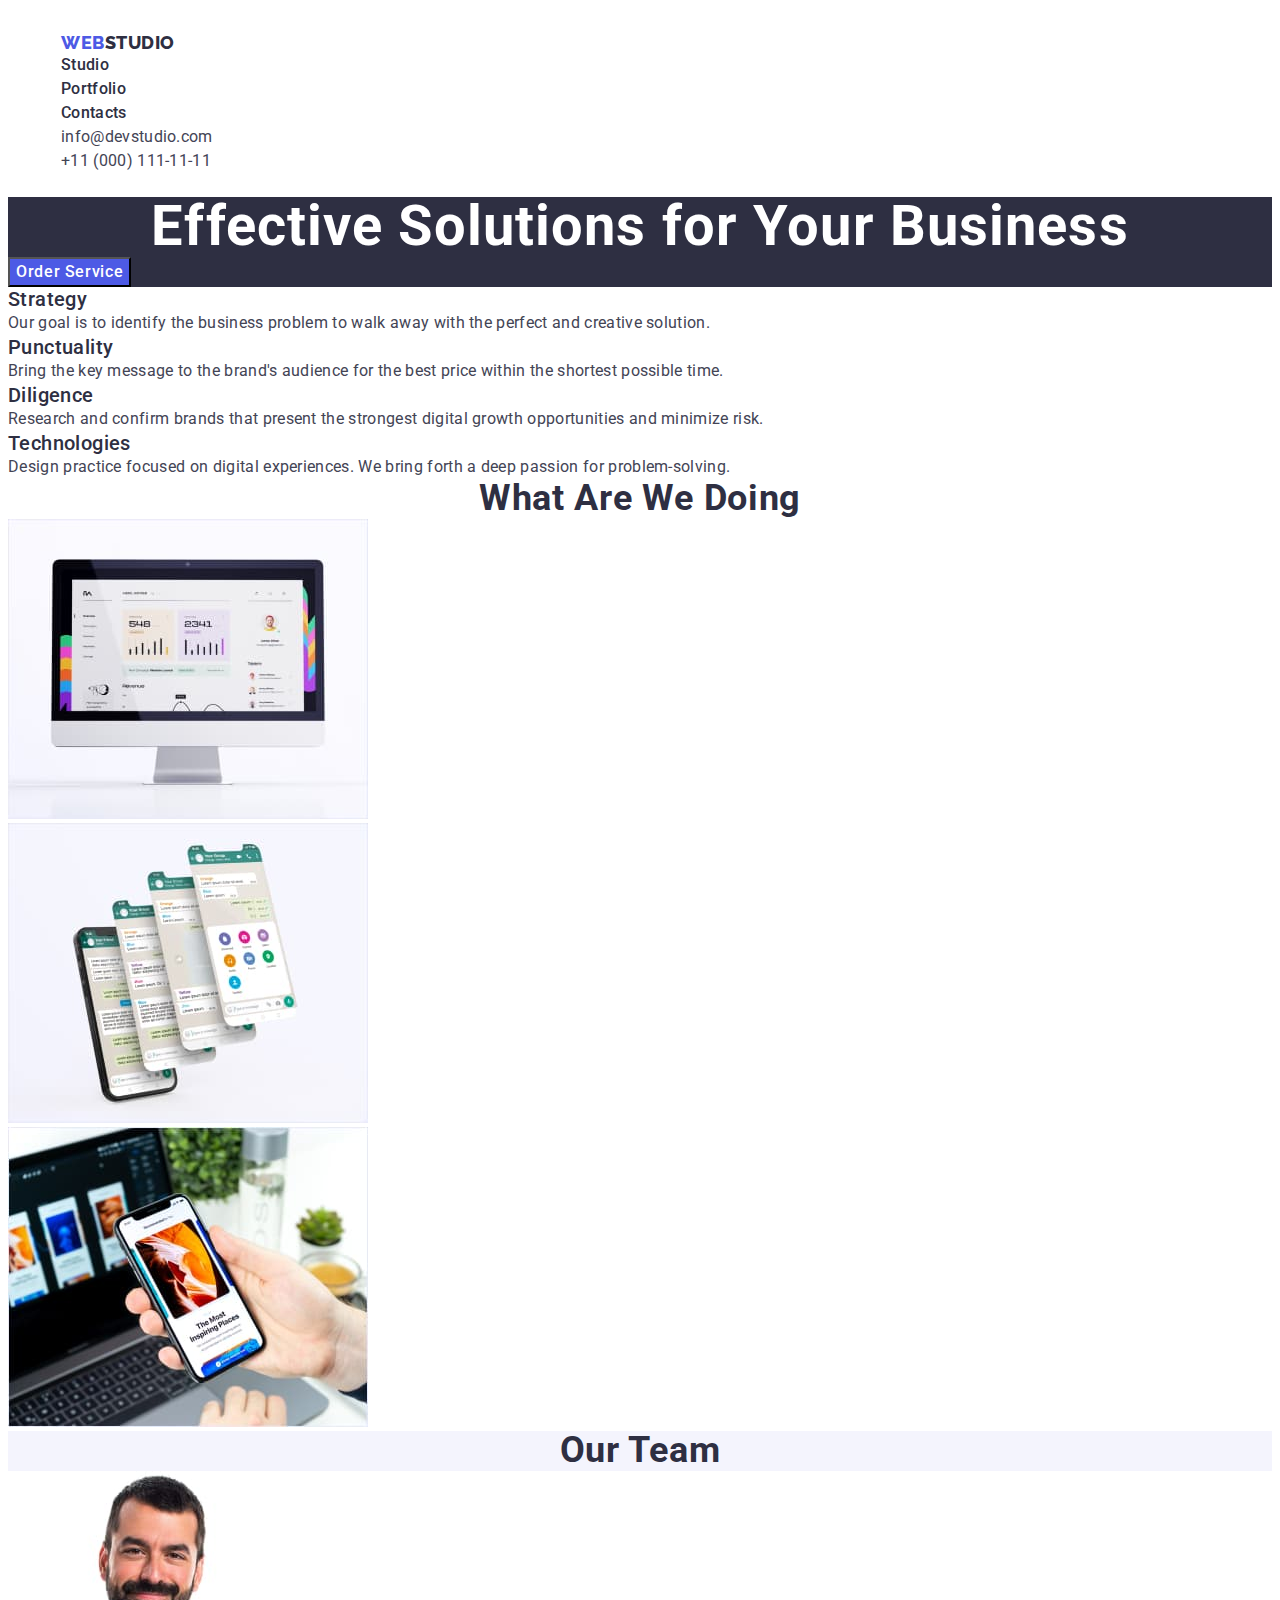
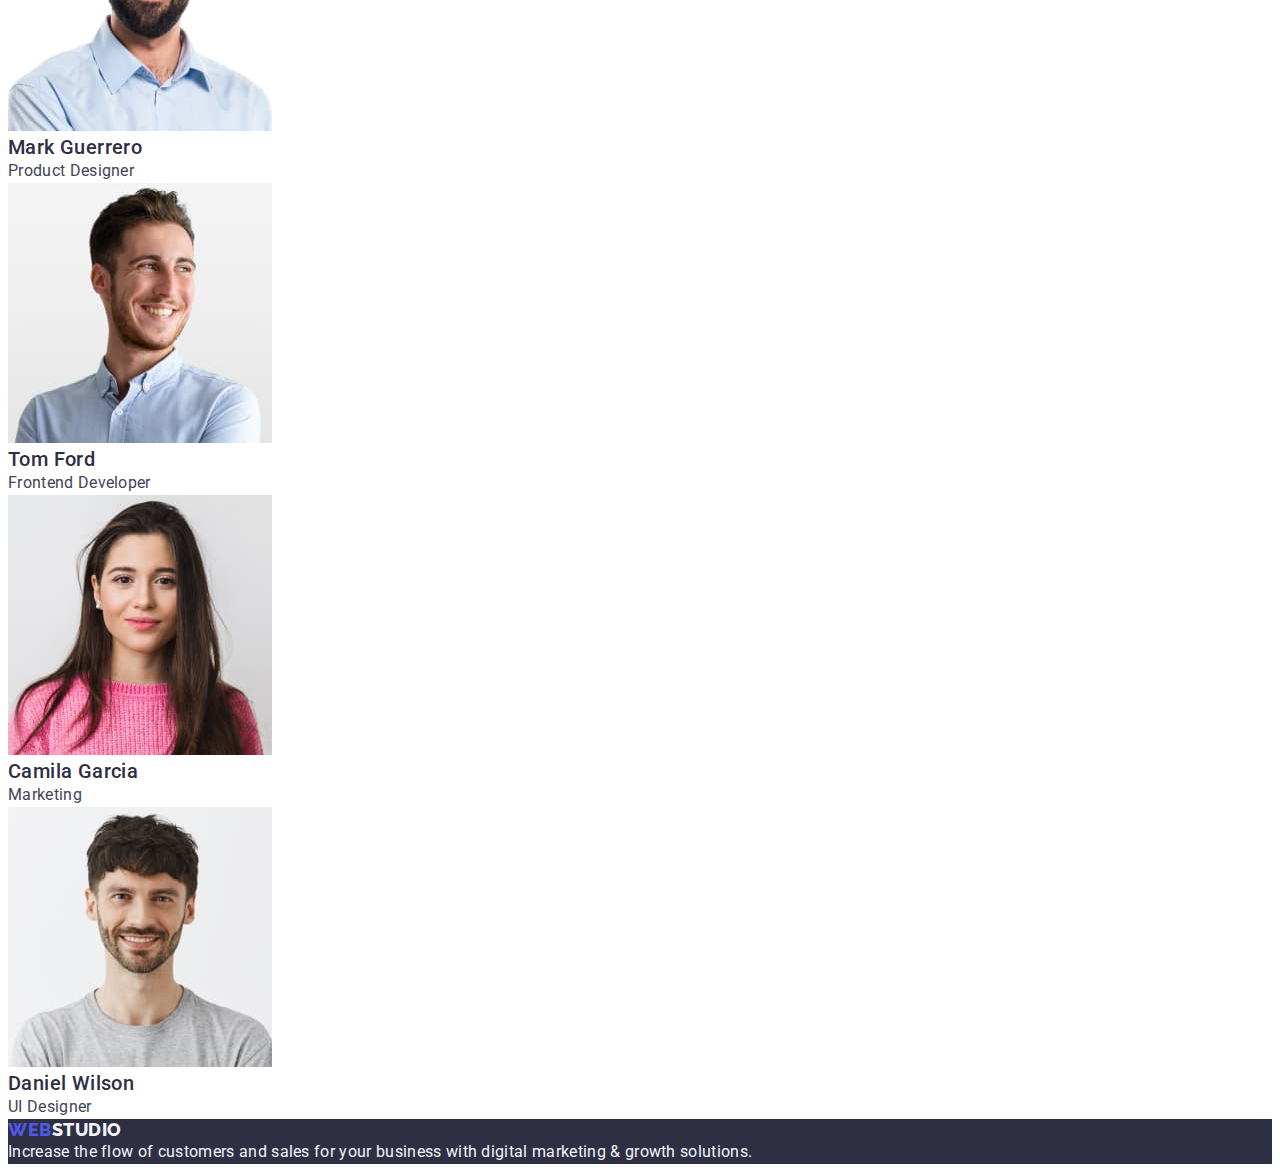
==== index.html @ 7350525e "start2" ====
<!DOCTYPE html>
<html lang="en">
<head>
    <meta charset="UTF-8">
    <meta http-equiv="X-UA-Compatible" content="IE=edge">
    <meta name="viewport" content="width=device-width, initial-scale=1.0">
    <link rel="preconnect" href="https://fonts.googleapis.com">
    <link rel="preconnect" href="https://fonts.gstatic.com" crossorigin>
    <link href="https://fonts.googleapis.com/css2?family=Raleway:wght@800&family=Roboto:wght@400;500;700&display=swap"
        rel="stylesheet">
    <title>Web Studio</title>
    <link rel="stylesheet" href="https://cdnjs.cloudflare.com/ajax/libs/modern-normalize/2.0.0/modern-normalize.min.css"
        integrity="sha512-4xo8blKMVCiXpTaLzQSLSw3KFOVPWhm/TRtuPVc4WG6kUgjH6J03IBuG7JZPkcWMxJ5huwaBpOpnwYElP/m6wg=="
        crossorigin="anonymous" referrerpolicy="no-referrer" />
    <link rel="stylesheet" href="./css/styles.css">
</head>
<body>
    <header class="header">
        <div class="container">
            <nav class="list">
            <a href="./index.html" class="header-logo link">Web<span class="header-logo-sp">Studio</span></a>
            <ul class="main-list list">
                <li class="header-menu-item link"><a class="header-menu link" href="./index.html">Studio</a></li>
                <li class="header-menu-item link"><a class="header-menu link" href="./portfolio.html">Portfolio</a></li>
                <li class="header-menu-item link"><a class="header-menu link" href="">Contacts</a></li>
            </ul>
            </nav>
            <address class="address">
            <ul class="list">
                <li class="header-address-item link"><a class="header-address link" href="mailto:info@devstudio.com">info@devstudio.com</a></li>
                <li class="header-address-item link"><a class="header-address link" href="tel:+110001111111">+11 (000) 111-11-11</a></li>
            </ul>
            </address>
        </div>
    </header>

    <main>
        <section class="hero">
            <h1 class="hero-title">Effective Solutions 
                for Your Business </h1>
            <button type="button" class="hero-btn">Order Service</button>
        </section>
        <section class="benefits">
            <h2 hidden>Our advantages</h2>
            <ul class="list">
                <li class="benefits-item">
                    <h3 class="benefits-subtitle">Strategy</h3>
                    <p class="benefits-item-text">Our goal is to identify the business
                    problem to walk away with the perfect and creative solution.</p>
                </li>
                <li class="benefits-item">
                    <h3 class="benefits-subtitle">Punctuality</h3>
                    <p class="benefits-item-text">Bring the key message to the brand's audience for the best price within the shortest possible time.</p>
                </li>
                <li class="benefits-item">
                    <h3 class="benefits-subtitle">Diligence</h3>
                    <p class="benefits-item-text">Research and confirm brands that present the strongest digital growth opportunities and minimize risk.</p>
                </li>
                <li class="benefits-item">
                    <h3 class="benefits-subtitle">Technologies</h3>
                    <p class="benefits-item-text">Design practice focused on digital experiences. We bring forth a deep passion for problem-solving.</p>
                </li>
            </ul>
        </section>
        <section>
            <h2 class="activity">What are we doing</h2>
            <ul class="list">
                <li><img src="./images/img1.jpg" alt="computer screen" width="360" height="300"/></li>
                <li><img src="./images/img2.jpg" alt="many smartphone windows" width="360" height="300"/></li>
                <li><img src="./images/img3.jpg" alt="smartphone screen" width="360" height="300"/></li>
            </ul>
        </section>
        <section class="team">
            <h2 class="team-title">Our Team</h2>
            <ul class="list">
                <li class="team-item">
                    <img src="./images/MarkGuerrero.jpg" alt="Mark Guerrero" width="264" height="260"/>
                        <h3 class="team-subtitle">Mark Guerrero</h3>
                        <p class="team-item-text">Product Designer</p>
                    
                </li>
                <li class="team-item">
                    <img src="./images/TomFord.jpg" alt="Tom Ford" width="264" height="260"/>
                        <h3 class="team-subtitle">Tom Ford</h3>
                        <p class="team-item-text">Frontend Developer</p>
                </li>
                <li class="team-item">
                    <img src="./images/CamilaGarcia.jpg" alt="Camila Garcia" width="264" height="260"/>
                        <h3 class="team-subtitle">Camila Garcia</h3>
                        <p class="team-item-text">Marketing</p>
                </li>
                <li class="team-item">
                    <img src="./images/DanielWilson.jpg" alt="Daniel Wilson" width="264" height="260"/>
                        <h3 class="team-subtitle">Daniel Wilson</h3>
                        <p class="team-item-text">UI Designer</p>
                </li>
            </ul>
        </section>
    </main>
    <footer class="footer">
        <a href="./index.html" class="footer-logo link">Web<span class="fotter-logo-sp">Studio</span></a>
        <p class="footer-text">
            Increase the flow of customers and sales for your business with digital marketing & growth solutions.
        </p>
    </footer>
</body>
</html>
---- css/styles.css ----
:root {
--title-color: #2E2F42;
--main-text-color: #434455;
--second-text-color: #ffffff;
--pressed-state: #404BBF;

}
p,h1,h2,h3,h4,h5,h6 {
    margin-top: 0;
    margin-bottom: 0;
}
body {
    font-family: 'Roboto', sans-serif;
    color: #434455;
    background-color:#FFFFFF;
}
a {
    text-decoration: none;
}
ul {
    list-style-type: none;
    margin-top: 0;
    margin-bottom: 0;
    padding-left: 0;
}
.link{
    text-decoration: none;
}
.list {
    list-style: none;
}
.container {
    width: 1158px;
    padding-left: 15px;
    padding-right: 15px;
    margin: 0 auto;
}
.header {
    padding-top: 24px;
    padding-bottom: 24px;
}
.header-logo {
    font-family: 'Raleway', sans-serif;
    font-style: normal;
    font-weight: 800;
    font-size: 18px;
    line-height: 1.17;
    letter-spacing: 0.03em;
    color: #4d5ae5;
    text-transform: uppercase;
}
.header-logo span {
    color: #2E2F42;
}
.header-menu-item {
    font-weight: 500;
    font-size: 16px;
    line-height: 1.5;
    letter-spacing: 0.02em;
    color: var(--title-color);
}
.header-menu-item:is(:hover, :focus) {
    color: var(--pressed-state);
}
.header-menu {
    color: var(--title-color);

}
.header-menu:is(:hover, :focus) {
    color: var(--pressed-state);
}
.address {
    font-style: normal;
}
.header-address{
    font-weight: 400;
    font-size: 16px;
    line-height: 1.5;
    letter-spacing: 0.02em;
    color: var(--main-text-color);
    font-style: normal;
}
.header-address:is(:hover, :focus){
    color: var(--pressed-state);
}
.hero {
    background-color: #2E2F42;
}

.hero-title {
        font-weight: 700;
        font-size: 56px;
        line-height: 1.07;
        letter-spacing: 0.02em;
        color: #FFFFFF;
        text-align: center;

}

.hero-btn {
       font-family: inherit;
        font-weight: 500;
        font-size: 16px;
        line-height: 1.5; 
        letter-spacing: 0.04em;
        color: #FFFFFF;
        cursor: pointer;
        text-align: center;
        background-color: #4D5AE5;
}
.hero-btn:is(:hover, :focus){
    background-color: #404BBF
}


.benefits-subtitle {        
        font-weight: 500;
        font-size: 20px;
        line-height: 1.2;
        letter-spacing: 0.02em;
        color: var(--title-color);
}

.benefits-item-text {
        font-size: 16px;
        line-height: 1.5;
        letter-spacing: 0.02em;
        color: var(--main-text-color);
}
.activity {
        font-weight: 700;
        font-size: 36px;
        line-height: 1.11;
        letter-spacing: 0.02em;
        color: var(--title-color);
        text-align: center;
        text-transform: capitalize;
}
.team {
    background-color: #F4F4FD
}

.team-title {
        font-weight: 700;
        font-size: 36px;
        line-height: 1.11;
        letter-spacing: 0.02em;
        color: var(--title-color);
        text-align: center;
        text-transform: capitalize;
}



.team-item {    background-color: #FFFFFF;}

.team-subtitle {
        font-weight: 500;
        font-size: 20px;
        line-height: 1.2;
        letter-spacing: 0.02em;
        color: var(--title-color);
}

.team-item-text {
        font-size: 16px;
        line-height: 1.5;
        letter-spacing: 0.02em;
        color: var(--main-text-color);
}
.footer{
        background-color: #2E2F42;
}
.footer-logo {
    font-family: 'Raleway', sans-serif;
    font-style: normal;
    font-weight: 800;
    font-size: 18px;
    line-height: 1.17;
    letter-spacing: 0.03em;
    color: #4D5AE5;
    text-transform: uppercase;
}
.footer-logo span{
    color: #F4F4FD;
}
.footer-text {
        font-size: 16px;
        line-height: 1.5;
        letter-spacing: 0.02em;
        color: #F4F4FD;
}

.categories-btn { 
        font-family: 'Roboto', sans-serif;
        font-style: normal;
        font-weight: 500;
        font-size: 16px;
        line-height: 1.5;
        letter-spacing: 0.04em;
        color: #4D5AE5;
        cursor: pointer;
        background-color: #F4F4FD;
    }
.categories-btn:is(:hover, :focus) {
    color: #FFFFFF;
    background-color:#404BBF;
}

.product-subtitle {
        font-weight: 500;
        font-size: 20px;
        line-height: 1.2;
        letter-spacing: 0.02em;
        color: var(--title-color);
}

.product-text {
        font-weight: 400;
        font-size: 16px;
        line-height: 1.5;
        letter-spacing: 0.02em;
        color: var(--main-text-color);
}
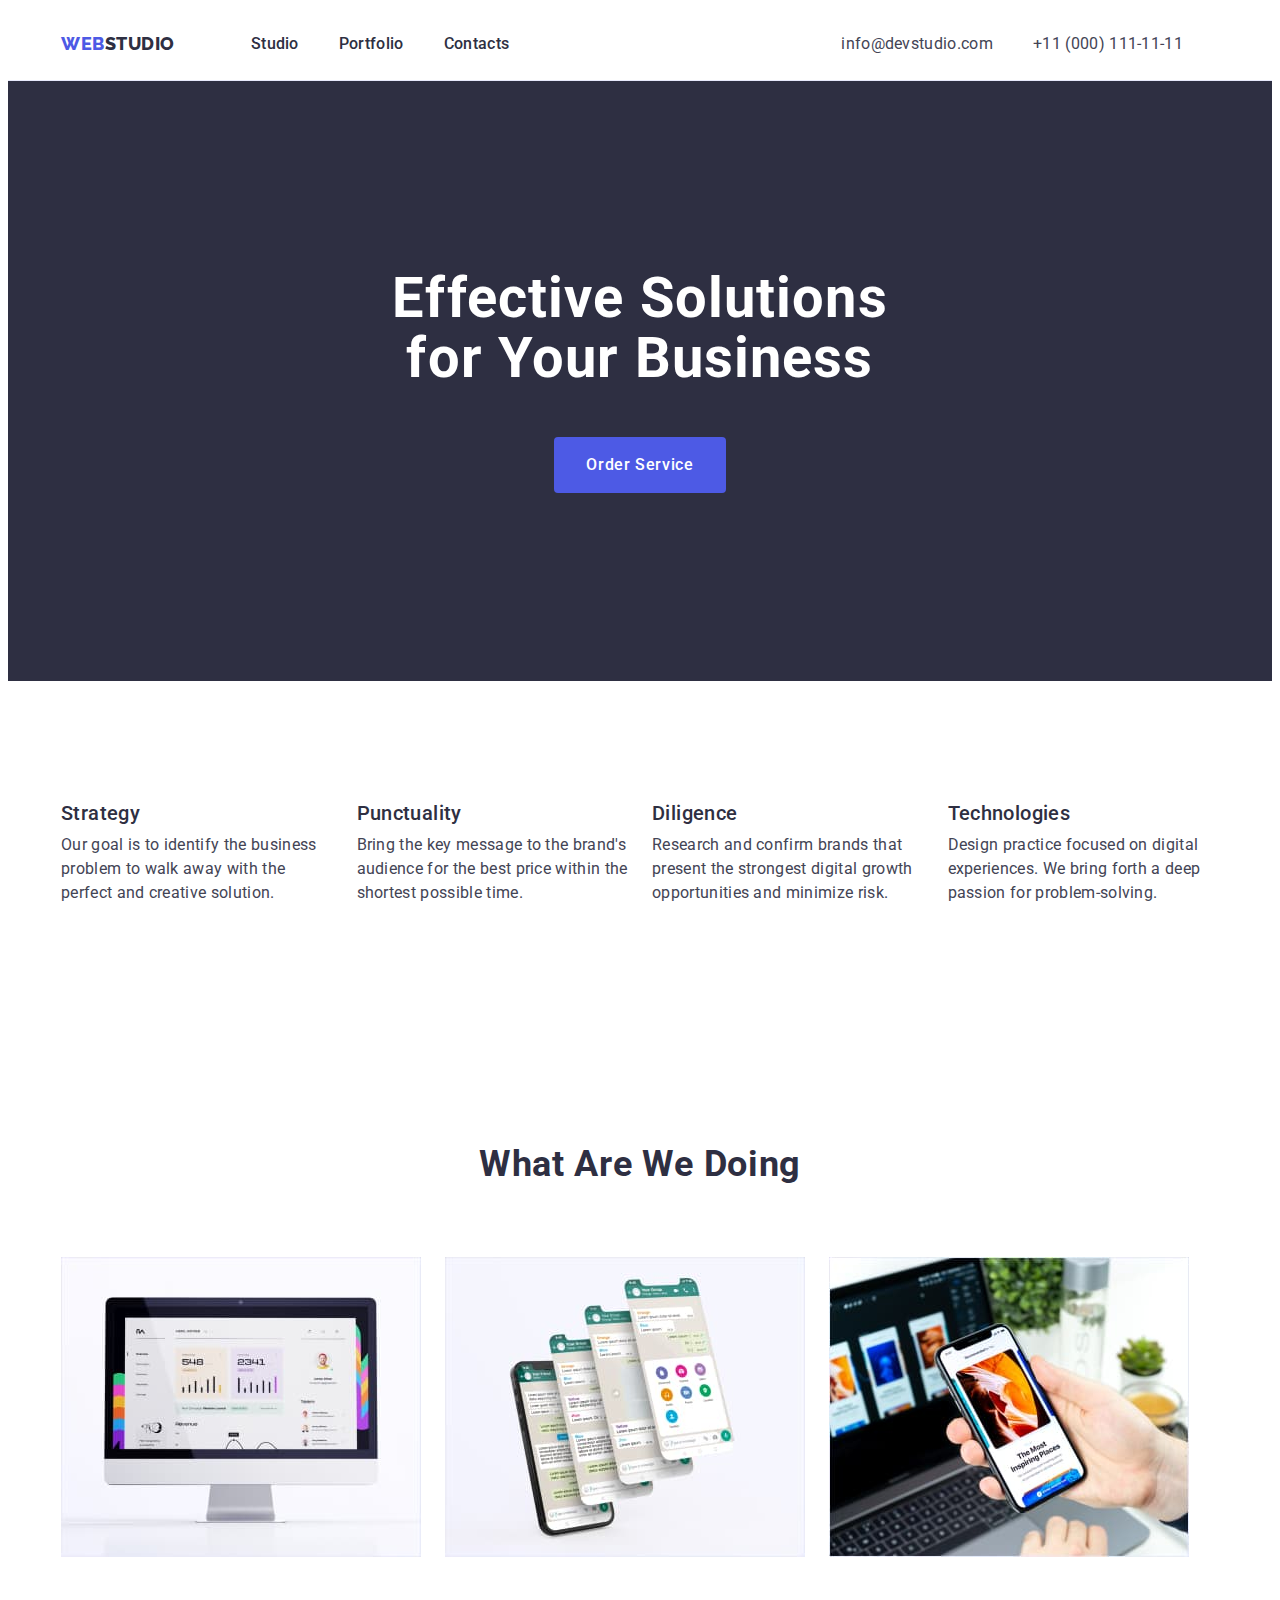
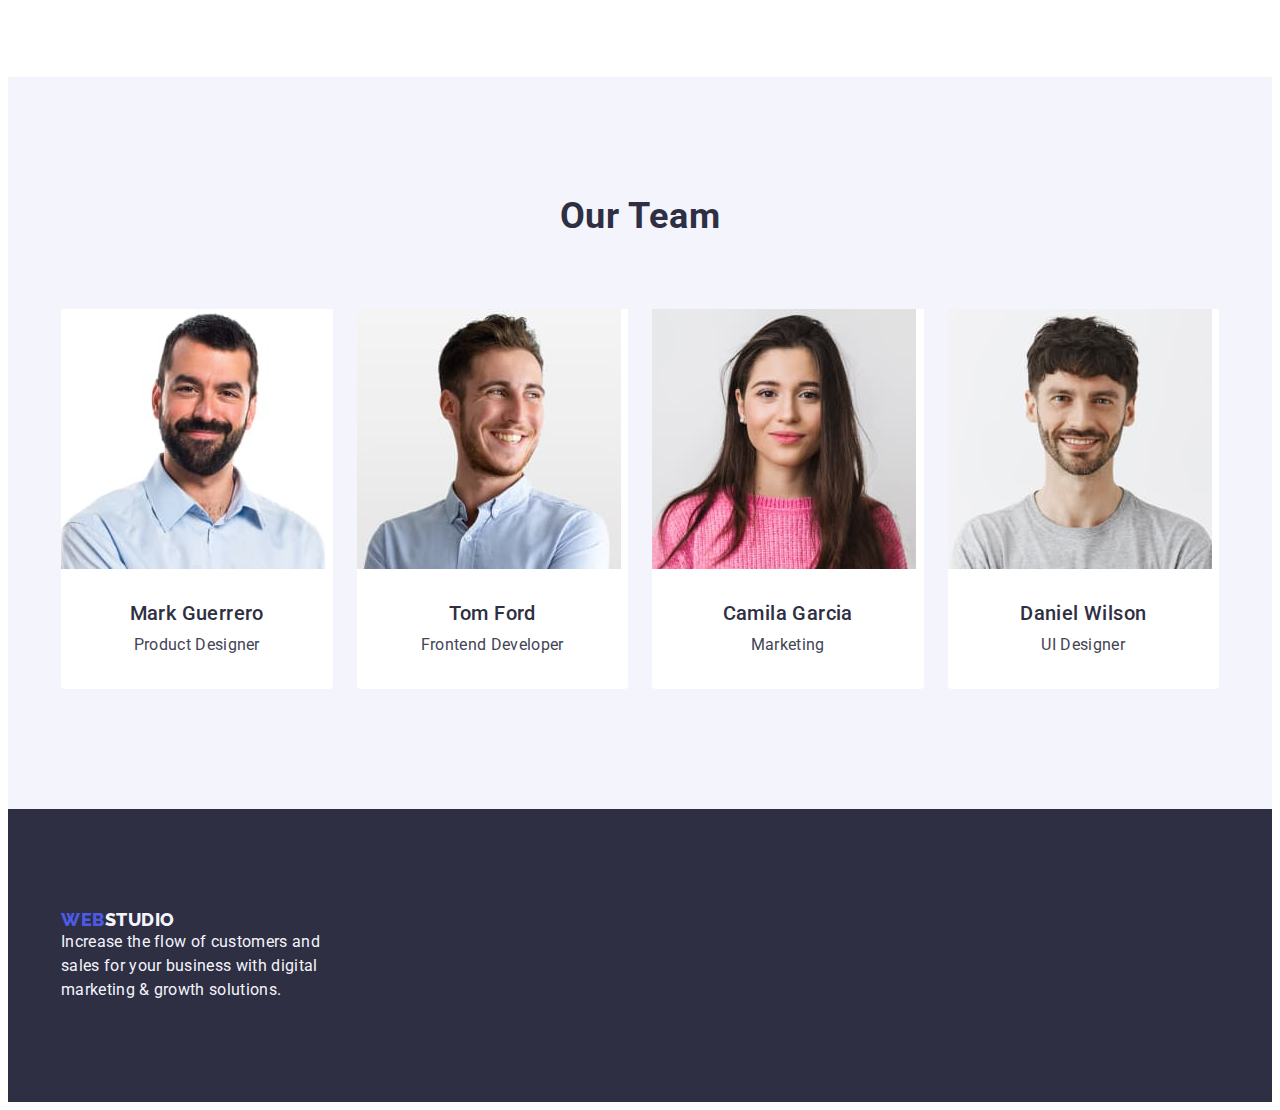
==== commit 6eb1c0e6: "first" ====
--- a/index.html
+++ b/index.html
@@ -16,8 +16,8 @@
 </head>
 <body>
     <header class="header">
-        <div class="container">
-            <nav class="list">
+        <div class="container header-container">
+            <nav class="header-navigation list">
             <a href="./index.html" class="header-logo link">Web<span class="header-logo-sp">Studio</span></a>
             <ul class="main-list list">
                 <li class="header-menu-item link"><a class="header-menu link" href="./index.html">Studio</a></li>
@@ -26,7 +26,7 @@
             </ul>
             </nav>
             <address class="address">
-            <ul class="list">
+            <ul class="address-list list">
                 <li class="header-address-item link"><a class="header-address link" href="mailto:info@devstudio.com">info@devstudio.com</a></li>
                 <li class="header-address-item link"><a class="header-address link" href="tel:+110001111111">+11 (000) 111-11-11</a></li>
             </ul>
@@ -36,72 +36,81 @@
 
     <main>
         <section class="hero">
-            <h1 class="hero-title">Effective Solutions 
-                for Your Business </h1>
-            <button type="button" class="hero-btn">Order Service</button>
+            <div class="container hero-container">
+                <h1 class="hero-title">Effective Solutions for Your Business </h1>
+                <button type="button" class="hero-btn">Order Service</button>
+            </div>
         </section>
         <section class="benefits">
-            <h2 hidden>Our advantages</h2>
-            <ul class="list">
-                <li class="benefits-item">
-                    <h3 class="benefits-subtitle">Strategy</h3>
-                    <p class="benefits-item-text">Our goal is to identify the business
-                    problem to walk away with the perfect and creative solution.</p>
-                </li>
-                <li class="benefits-item">
-                    <h3 class="benefits-subtitle">Punctuality</h3>
-                    <p class="benefits-item-text">Bring the key message to the brand's audience for the best price within the shortest possible time.</p>
-                </li>
-                <li class="benefits-item">
-                    <h3 class="benefits-subtitle">Diligence</h3>
-                    <p class="benefits-item-text">Research and confirm brands that present the strongest digital growth opportunities and minimize risk.</p>
-                </li>
-                <li class="benefits-item">
-                    <h3 class="benefits-subtitle">Technologies</h3>
-                    <p class="benefits-item-text">Design practice focused on digital experiences. We bring forth a deep passion for problem-solving.</p>
-                </li>
-            </ul>
+            <div class="container">
+                <h2 hidden>Our advantages</h2>
+                <ul class="benefits-list list">
+                    <li class="benefits-item">
+                        <h3 class="benefits-subtitle">Strategy</h3>
+                        <p class="benefits-item-text">Our goal is to identify the business
+                        problem to walk away with the perfect and creative solution.</p>
+                    </li>
+                    <li class="benefits-item">
+                        <h3 class="benefits-subtitle">Punctuality</h3>
+                        <p class="benefits-item-text">Bring the key message to the brand's audience for the best price within the shortest possible time.</p>
+                    </li>
+                    <li class="benefits-item">
+                        <h3 class="benefits-subtitle">Diligence</h3>
+                        <p class="benefits-item-text">Research and confirm brands that present the strongest digital growth opportunities and minimize risk.</p>
+                    </li>
+                    <li class="benefits-item">
+                        <h3 class="benefits-subtitle">Technologies</h3>
+                        <p class="benefits-item-text">Design practice focused on digital experiences. We bring forth a deep passion for problem-solving.</p>
+                    </li>
+                </ul>
+            </div>
         </section>
-        <section>
-            <h2 class="activity">What are we doing</h2>
-            <ul class="list">
-                <li><img src="./images/img1.jpg" alt="computer screen" width="360" height="300"/></li>
-                <li><img src="./images/img2.jpg" alt="many smartphone windows" width="360" height="300"/></li>
-                <li><img src="./images/img3.jpg" alt="smartphone screen" width="360" height="300"/></li>
-            </ul>
+        <section class="our-activity">
+            <div class="container">
+                <h2 class="activity">What are we doing</h2>
+                <ul class="activity-list list">
+                    <li class="activity-item"><img src="./images/img1.jpg" alt="computer screen" width="360" height="300"/></li>
+                    <li class="activity-item"><img src="./images/img2.jpg" alt="many smartphone windows" width="360" height="300"/></li>
+                    <li class="activity-item"><img src="./images/img3.jpg" alt="smartphone screen" width="360" height="300"/></li>
+                </ul>
+            </div>
         </section>
         <section class="team">
-            <h2 class="team-title">Our Team</h2>
-            <ul class="list">
-                <li class="team-item">
-                    <img src="./images/MarkGuerrero.jpg" alt="Mark Guerrero" width="264" height="260"/>
-                        <h3 class="team-subtitle">Mark Guerrero</h3>
-                        <p class="team-item-text">Product Designer</p>
-                    
-                </li>
-                <li class="team-item">
-                    <img src="./images/TomFord.jpg" alt="Tom Ford" width="264" height="260"/>
-                        <h3 class="team-subtitle">Tom Ford</h3>
-                        <p class="team-item-text">Frontend Developer</p>
-                </li>
-                <li class="team-item">
-                    <img src="./images/CamilaGarcia.jpg" alt="Camila Garcia" width="264" height="260"/>
-                        <h3 class="team-subtitle">Camila Garcia</h3>
-                        <p class="team-item-text">Marketing</p>
-                </li>
-                <li class="team-item">
-                    <img src="./images/DanielWilson.jpg" alt="Daniel Wilson" width="264" height="260"/>
-                        <h3 class="team-subtitle">Daniel Wilson</h3>
-                        <p class="team-item-text">UI Designer</p>
-                </li>
-            </ul>
+            <div class="container">
+                <h2 class="team-title">Our Team</h2>
+                <ul class="team-list list">
+                    <li class="team-item">
+                        <img src="./images/MarkGuerrero.jpg" alt="Mark Guerrero" width="264" height="260"/>
+                            <h3 class="team-subtitle">Mark Guerrero</h3>
+                            <p class="team-item-text">Product Designer</p>
+                        
+                    </li>
+                    <li class="team-item">
+                        <img src="./images/TomFord.jpg" alt="Tom Ford" width="264" height="260"/>
+                            <h3 class="team-subtitle">Tom Ford</h3>
+                            <p class="team-item-text">Frontend Developer</p>
+                    </li>
+                    <li class="team-item">
+                        <img src="./images/CamilaGarcia.jpg" alt="Camila Garcia" width="264" height="260"/>
+                            <h3 class="team-subtitle">Camila Garcia</h3>
+                            <p class="team-item-text">Marketing</p>
+                    </li>
+                    <li class="team-item">
+                        <img src="./images/DanielWilson.jpg" alt="Daniel Wilson" width="264" height="260"/>
+                            <h3 class="team-subtitle">Daniel Wilson</h3>
+                            <p class="team-item-text">UI Designer</p>
+                    </li>
+                </ul>
+            </div>
         </section>
     </main>
     <footer class="footer">
-        <a href="./index.html" class="footer-logo link">Web<span class="fotter-logo-sp">Studio</span></a>
-        <p class="footer-text">
-            Increase the flow of customers and sales for your business with digital marketing & growth solutions.
-        </p>
+        <div class="container">
+            <a href="./index.html" class="footer-logo link">Web<span class="fotter-logo-sp">Studio</span></a>
+            <p class="footer-text">
+                Increase the flow of customers and sales for your business with digital marketing & growth solutions.
+            </p>
+        </div>
     </footer>
 </body>
 </html>--- a/css/styles.css
+++ b/css/styles.css
@@ -29,6 +29,9 @@
 .list {
     list-style: none;
 }
+img {
+    display: block;
+}
 .container {
     width: 1158px;
     padding-left: 15px;
@@ -38,6 +41,7 @@
 .header {
     padding-top: 24px;
     padding-bottom: 24px;
+    border-bottom: 1px solid #E7E9FC;
 }
 .header-logo {
     font-family: 'Raleway', sans-serif;
@@ -48,9 +52,24 @@
     letter-spacing: 0.03em;
     color: #4d5ae5;
     text-transform: uppercase;
+    margin-right: 76px;
 }
 .header-logo span {
     color: #2E2F42;
+}
+.main-list {
+    display: flex;
+    gap: 40px;
+}
+.header-container {
+    display: flex;
+    align-items: center;
+
+}
+.header-navigation {
+    display: flex;
+    align-items: center;
+justify-content:space-between;
 }
 .header-menu-item {
     font-weight: 500;
@@ -71,6 +90,12 @@
 }
 .address {
     font-style: normal;
+    margin-left: 332px;
+}
+.address-list {
+    display: flex;
+    gap: 40px;
+
 }
 .header-address{
     font-weight: 400;
@@ -84,9 +109,10 @@
     color: var(--pressed-state);
 }
 .hero {
-    background-color: #2E2F42;
-}
-
+background-color: #2E2F42;
+text-align: center;
+padding: 188px 0;
+}
 .hero-title {
         font-weight: 700;
         font-size: 56px;
@@ -94,6 +120,10 @@
         letter-spacing: 0.02em;
         color: #FFFFFF;
         text-align: center;
+        max-width: 496px ;
+        margin-bottom: 48px;
+        margin-left: auto;
+        margin-right: auto;
 
 }
 
@@ -107,25 +137,42 @@
         cursor: pointer;
         text-align: center;
         background-color: #4D5AE5;
+        border-radius: 4px;
+        border: none;
+        padding: 16px 32px;
 }
 .hero-btn:is(:hover, :focus){
     background-color: #404BBF
 }
-
-
+.benefits {
+    padding-top: 120px;
+    padding-bottom: 120px;
+}
+.benefits-list {
+    display: flex;
+    gap: 24px;
+}
 .benefits-subtitle {        
         font-weight: 500;
         font-size: 20px;
         line-height: 1.2;
         letter-spacing: 0.02em;
         color: var(--title-color);
-}
-
+        margin-bottom: 8px;
+}
+.benefits-item {
+    width: calc((100% - 72px) /4);
+}
 .benefits-item-text {
         font-size: 16px;
         line-height: 1.5;
         letter-spacing: 0.02em;
         color: var(--main-text-color);
+}
+.our-activity{
+    padding-top: 120px;
+    padding-bottom: 120px;
+    
 }
 .activity {
         font-weight: 700;
@@ -135,9 +182,19 @@
         color: var(--title-color);
         text-align: center;
         text-transform: capitalize;
+        margin-bottom: 72px;
+}
+.activity-list {
+    display: flex;
+    gap:24px;
+}
+.activity.item {
+    width: calc((100% - 24px *2) /3);
 }
 .team {
-    background-color: #F4F4FD
+    background-color: #F4F4FD;
+    padding-bottom: 120px;
+    padding-top: 120px;
 }
 
 .team-title {
@@ -148,28 +205,45 @@
         color: var(--title-color);
         text-align: center;
         text-transform: capitalize;
-}
-
-
-
-.team-item {    background-color: #FFFFFF;}
+        margin-bottom: 72px;
+}
+.team-list {
+    display: flex;
+    gap: 24px;
+}
+
+
+.team-item { 
+       background-color: #FFFFFF;
+       width: calc((100% - 24px * 3) / 4);
+        border-radius: 0px 0px 4px 4px;
+    }
+       
 
 .team-subtitle {
         font-weight: 500;
         font-size: 20px;
         line-height: 1.2;
         letter-spacing: 0.02em;
-        color: var(--title-color);
+        text-align: center;
+        color: var(--title-color);
+        padding-top: 32px;
+        padding-bottom: 8px;
+
 }
 
 .team-item-text {
         font-size: 16px;
         line-height: 1.5;
         letter-spacing: 0.02em;
+        text-align: center;
         color: var(--main-text-color);
+        padding-bottom: 32px;
 }
 .footer{
         background-color: #2E2F42;
+        padding-top: 100px;
+        padding-bottom: 100px;
 }
 .footer-logo {
     font-family: 'Raleway', sans-serif;
@@ -180,6 +254,7 @@
     letter-spacing: 0.03em;
     color: #4D5AE5;
     text-transform: uppercase;
+    padding-bottom: 16px;
 }
 .footer-logo span{
     color: #F4F4FD;
@@ -189,8 +264,17 @@
         line-height: 1.5;
         letter-spacing: 0.02em;
         color: #F4F4FD;
-}
-
+        max-width: 264px;
+}
+.categories {
+    padding-top: 96px;
+    padding-bottom: 120px;
+}
+.categories-list {
+    display: flex;
+    gap: 24px;
+    justify-content: center;
+}
 .categories-btn { 
         font-family: 'Roboto', sans-serif;
         font-style: normal;
@@ -201,18 +285,33 @@
         color: #4D5AE5;
         cursor: pointer;
         background-color: #F4F4FD;
+        border: 1px solid #E7E9FC;
+        border-radius: 4px;
+        padding: 12px 24px;
     }
 .categories-btn:is(:hover, :focus) {
     color: #FFFFFF;
     background-color:#404BBF;
 }
-
+.cateries-photo {
+    display: flex;
+    flex-wrap: wrap;
+    gap: 24px;
+    padding-top: 72px;
+}
+.categoties-link {
+    width: calc((100% - 24px * 2) / 3);
+    border: 1px solid #E7E9FC;
+}
 .product-subtitle {
         font-weight: 500;
         font-size: 20px;
         line-height: 1.2;
         letter-spacing: 0.02em;
         color: var(--title-color);
+        padding-top: 32px;
+        padding-bottom: 8px;
+        padding-left: 16px;
 }
 
 .product-text {
@@ -221,5 +320,7 @@
         line-height: 1.5;
         letter-spacing: 0.02em;
         color: var(--main-text-color);
-}
-
+        padding-bottom: 32px;
+        padding-left: 16px;
+}
+
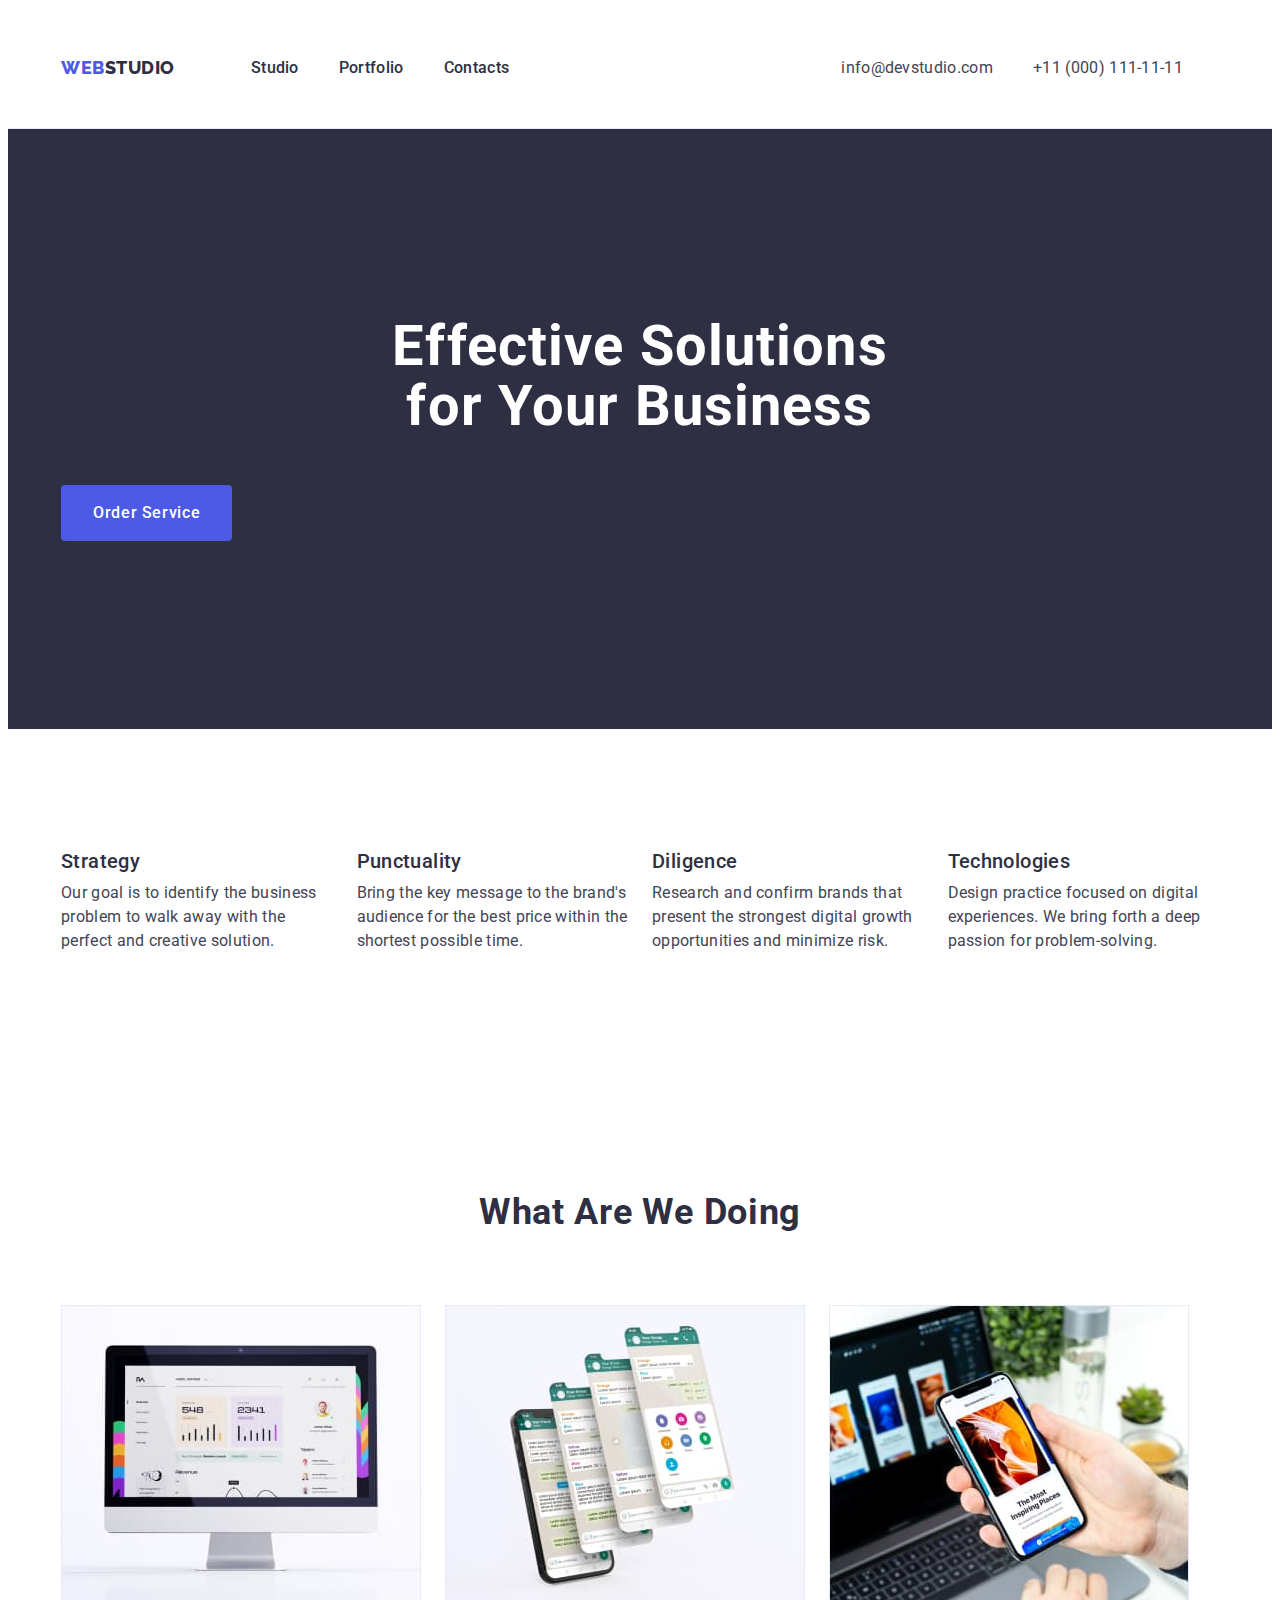
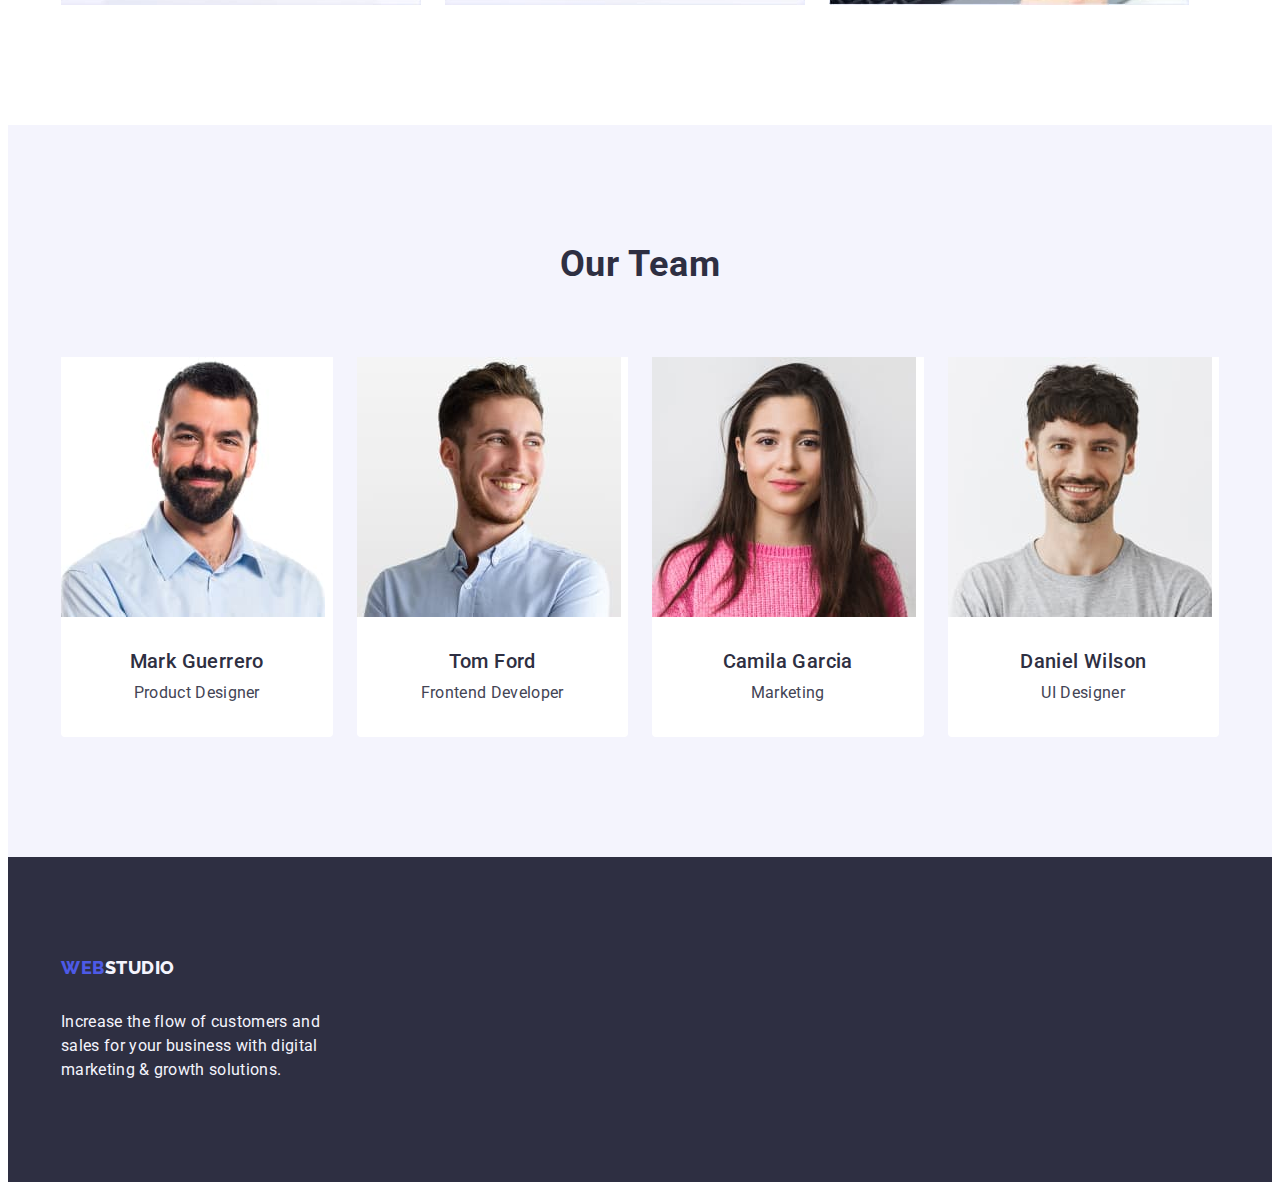
==== commit c59dc057: "2" ====
--- a/index.html
+++ b/index.html
@@ -43,7 +43,7 @@
         </section>
         <section class="benefits">
             <div class="container">
-                <h2 hidden>Our advantages</h2>
+                <h2 hidden class="advantages">Our advantages</h2>
                 <ul class="benefits-list list">
                     <li class="benefits-item">
                         <h3 class="benefits-subtitle">Strategy</h3>
--- a/css/styles.css
+++ b/css/styles.css
@@ -60,6 +60,7 @@
 .main-list {
     display: flex;
     gap: 40px;
+    padding: 24px 0 24px;
 }
 .header-container {
     display: flex;
@@ -77,6 +78,7 @@
     line-height: 1.5;
     letter-spacing: 0.02em;
     color: var(--title-color);
+
 }
 .header-menu-item:is(:hover, :focus) {
     color: var(--pressed-state);
@@ -140,9 +142,14 @@
         border-radius: 4px;
         border: none;
         padding: 16px 32px;
+        display: block;
+        min-width: 169px;
 }
 .hero-btn:is(:hover, :focus){
     background-color: #404BBF
+}
+.advantages {
+    visibility: hidden;
 }
 .benefits {
     padding-top: 120px;
@@ -255,6 +262,8 @@
     color: #4D5AE5;
     text-transform: uppercase;
     padding-bottom: 16px;
+    display: inline-block;
+    margin-bottom: 16px;
 }
 .footer-logo span{
     color: #F4F4FD;
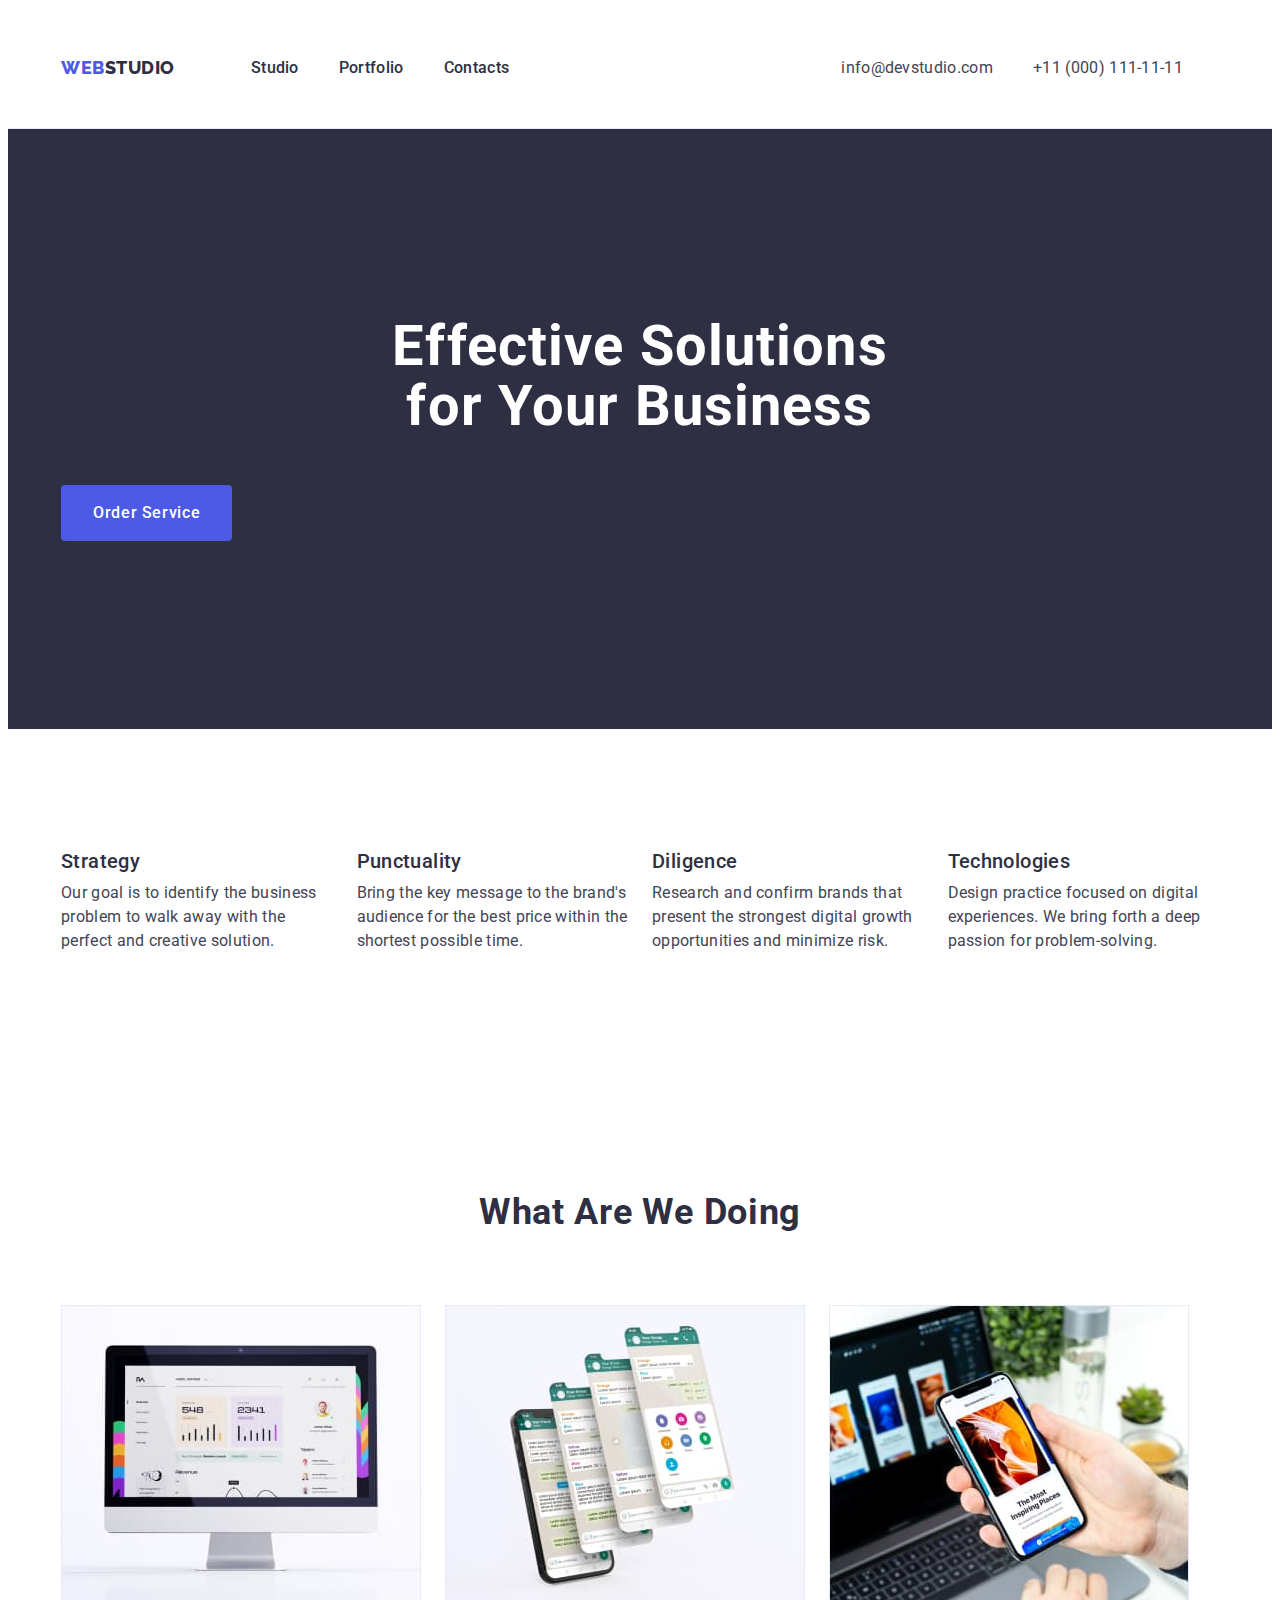
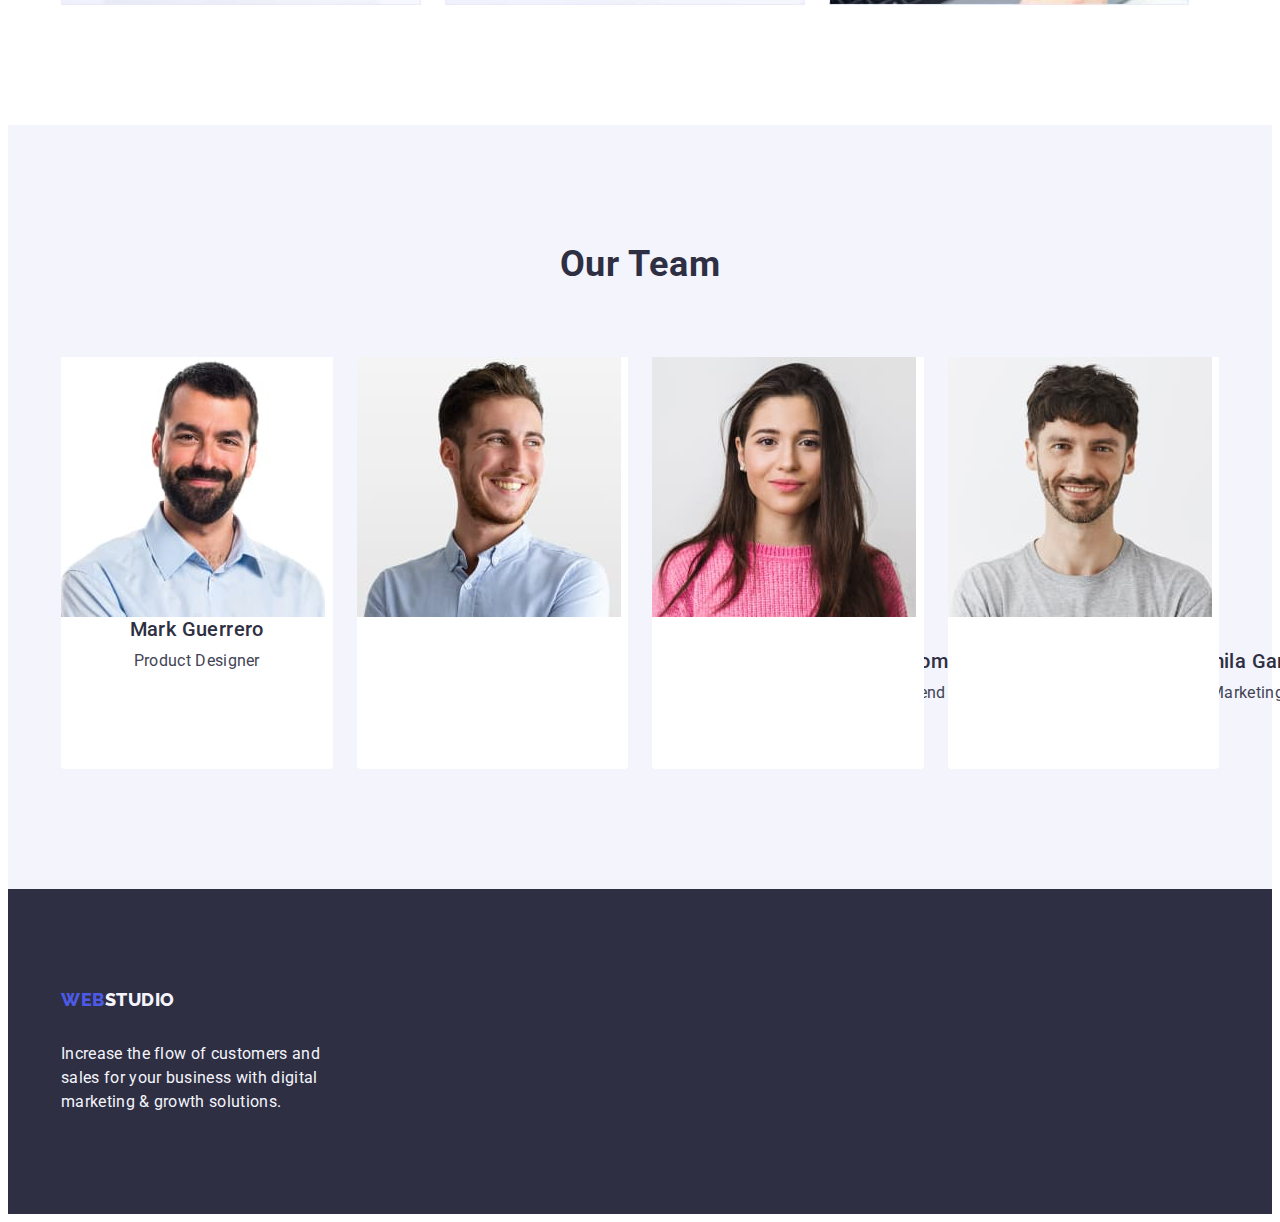
==== commit b75ba30d: "3" ====
--- a/index.html
+++ b/index.html
@@ -87,18 +87,24 @@
                     </li>
                     <li class="team-item">
                         <img src="./images/TomFord.jpg" alt="Tom Ford" width="264" height="260"/>
-                            <h3 class="team-subtitle">Tom Ford</h3>
-                            <p class="team-item-text">Frontend Developer</p>
+                            <div class="container-team container">
+                                <h3 class="team-subtitle">Tom Ford</h3>
+                                <p class="team-item-text">Frontend Developer</p>
+                            </div>
                     </li>
                     <li class="team-item">
                         <img src="./images/CamilaGarcia.jpg" alt="Camila Garcia" width="264" height="260"/>
-                            <h3 class="team-subtitle">Camila Garcia</h3>
-                            <p class="team-item-text">Marketing</p>
+                            <div class="container-team container">
+                                <h3 class="team-subtitle">Camila Garcia</h3>
+                                <p class="team-item-text">Marketing</p>
+                            </div>
                     </li>
                     <li class="team-item">
                         <img src="./images/DanielWilson.jpg" alt="Daniel Wilson" width="264" height="260"/>
-                            <h3 class="team-subtitle">Daniel Wilson</h3>
-                            <p class="team-item-text">UI Designer</p>
+                            <div class="container-team container">
+                                <h3 class="team-subtitle">Daniel Wilson</h3>
+                                <p class="team-item-text">UI Designer</p>
+                            </div>
                     </li>
                 </ul>
             </div>
--- a/css/styles.css
+++ b/css/styles.css
@@ -225,7 +225,9 @@
        width: calc((100% - 24px * 3) / 4);
         border-radius: 0px 0px 4px 4px;
     }
-       
+.container-team {
+    padding: 32px 16px;
+}
 
 .team-subtitle {
         font-weight: 500;
@@ -234,8 +236,8 @@
         letter-spacing: 0.02em;
         text-align: center;
         color: var(--title-color);
-        padding-top: 32px;
-        padding-bottom: 8px;
+        margin-bottom: 8px;
+
 
 }
 
@@ -275,6 +277,9 @@
         color: #F4F4FD;
         max-width: 264px;
 }
+.categories-main {
+    visibility: hidden;
+}
 .categories {
     padding-top: 96px;
     padding-bottom: 120px;
@@ -283,6 +288,7 @@
     display: flex;
     gap: 24px;
     justify-content: center;
+    margin-bottom: 72px;
 }
 .categories-btn { 
         font-family: 'Roboto', sans-serif;
@@ -298,6 +304,11 @@
         border-radius: 4px;
         padding: 12px 24px;
     }
+.categories-btn:is(:hover, :focus){
+    border: 1px solid transparen;
+}
+
+
 .categories-btn:is(:hover, :focus) {
     color: #FFFFFF;
     background-color:#404BBF;
@@ -307,6 +318,7 @@
     flex-wrap: wrap;
     gap: 24px;
     padding-top: 72px;
+    row-gap: 48px;
 }
 .categoties-link {
     width: calc((100% - 24px * 2) / 3);
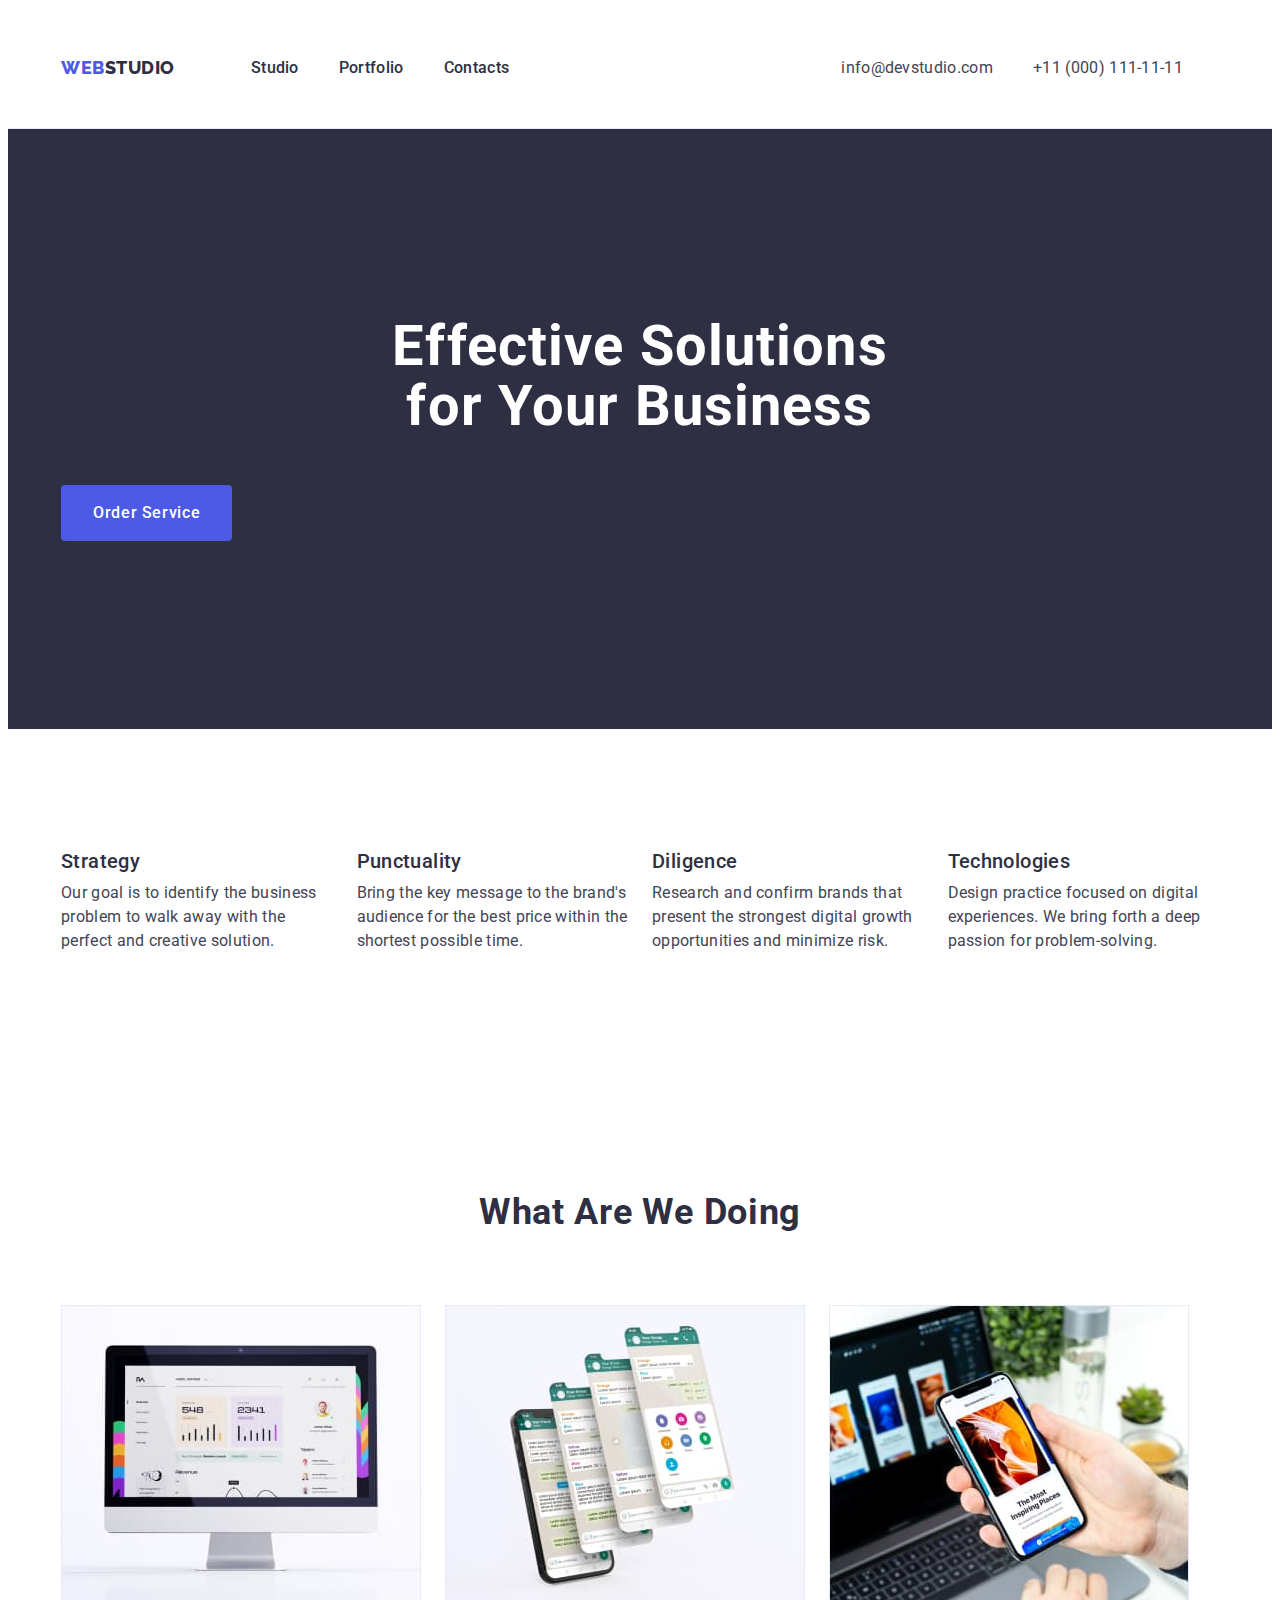
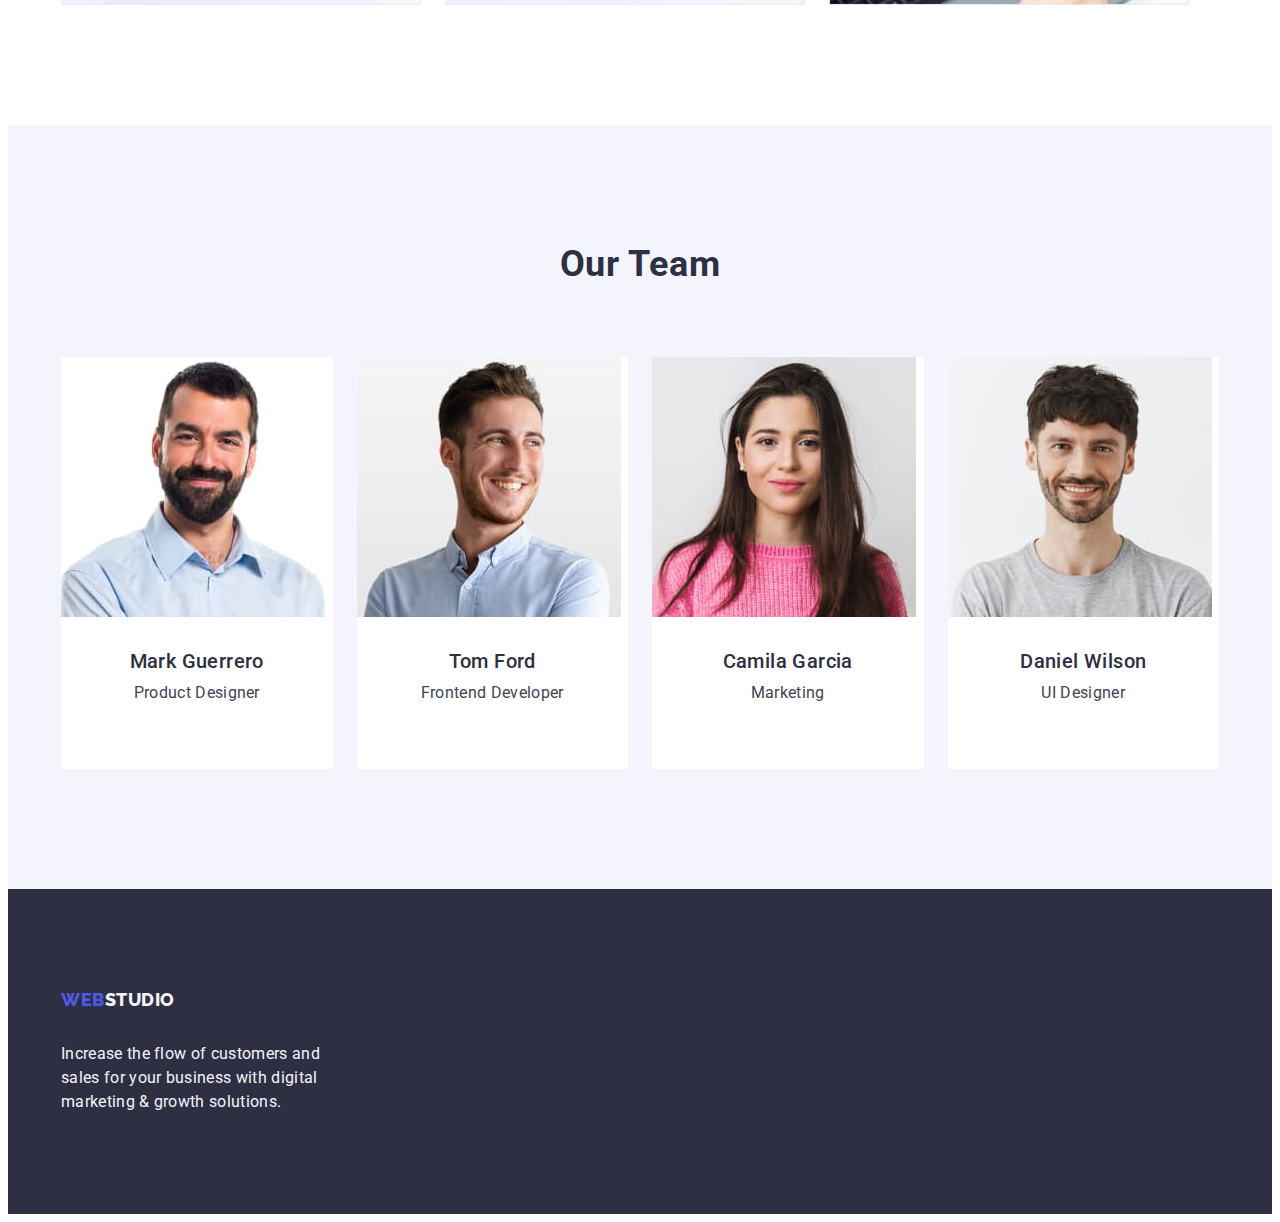
==== commit b8aec082: "Update index.html" ====
--- a/index.html
+++ b/index.html
@@ -81,27 +81,28 @@
                 <ul class="team-list list">
                     <li class="team-item">
                         <img src="./images/MarkGuerrero.jpg" alt="Mark Guerrero" width="264" height="260"/>
+                            <div class="container-team">
                             <h3 class="team-subtitle">Mark Guerrero</h3>
                             <p class="team-item-text">Product Designer</p>
-                        
+                            </div>
                     </li>
                     <li class="team-item">
                         <img src="./images/TomFord.jpg" alt="Tom Ford" width="264" height="260"/>
-                            <div class="container-team container">
+                            <div class="container-team">
                                 <h3 class="team-subtitle">Tom Ford</h3>
                                 <p class="team-item-text">Frontend Developer</p>
                             </div>
                     </li>
                     <li class="team-item">
                         <img src="./images/CamilaGarcia.jpg" alt="Camila Garcia" width="264" height="260"/>
-                            <div class="container-team container">
+                            <div class="container-team">
                                 <h3 class="team-subtitle">Camila Garcia</h3>
                                 <p class="team-item-text">Marketing</p>
                             </div>
                     </li>
                     <li class="team-item">
                         <img src="./images/DanielWilson.jpg" alt="Daniel Wilson" width="264" height="260"/>
-                            <div class="container-team container">
+                            <div class="container-team">
                                 <h3 class="team-subtitle">Daniel Wilson</h3>
                                 <p class="team-item-text">UI Designer</p>
                             </div>
